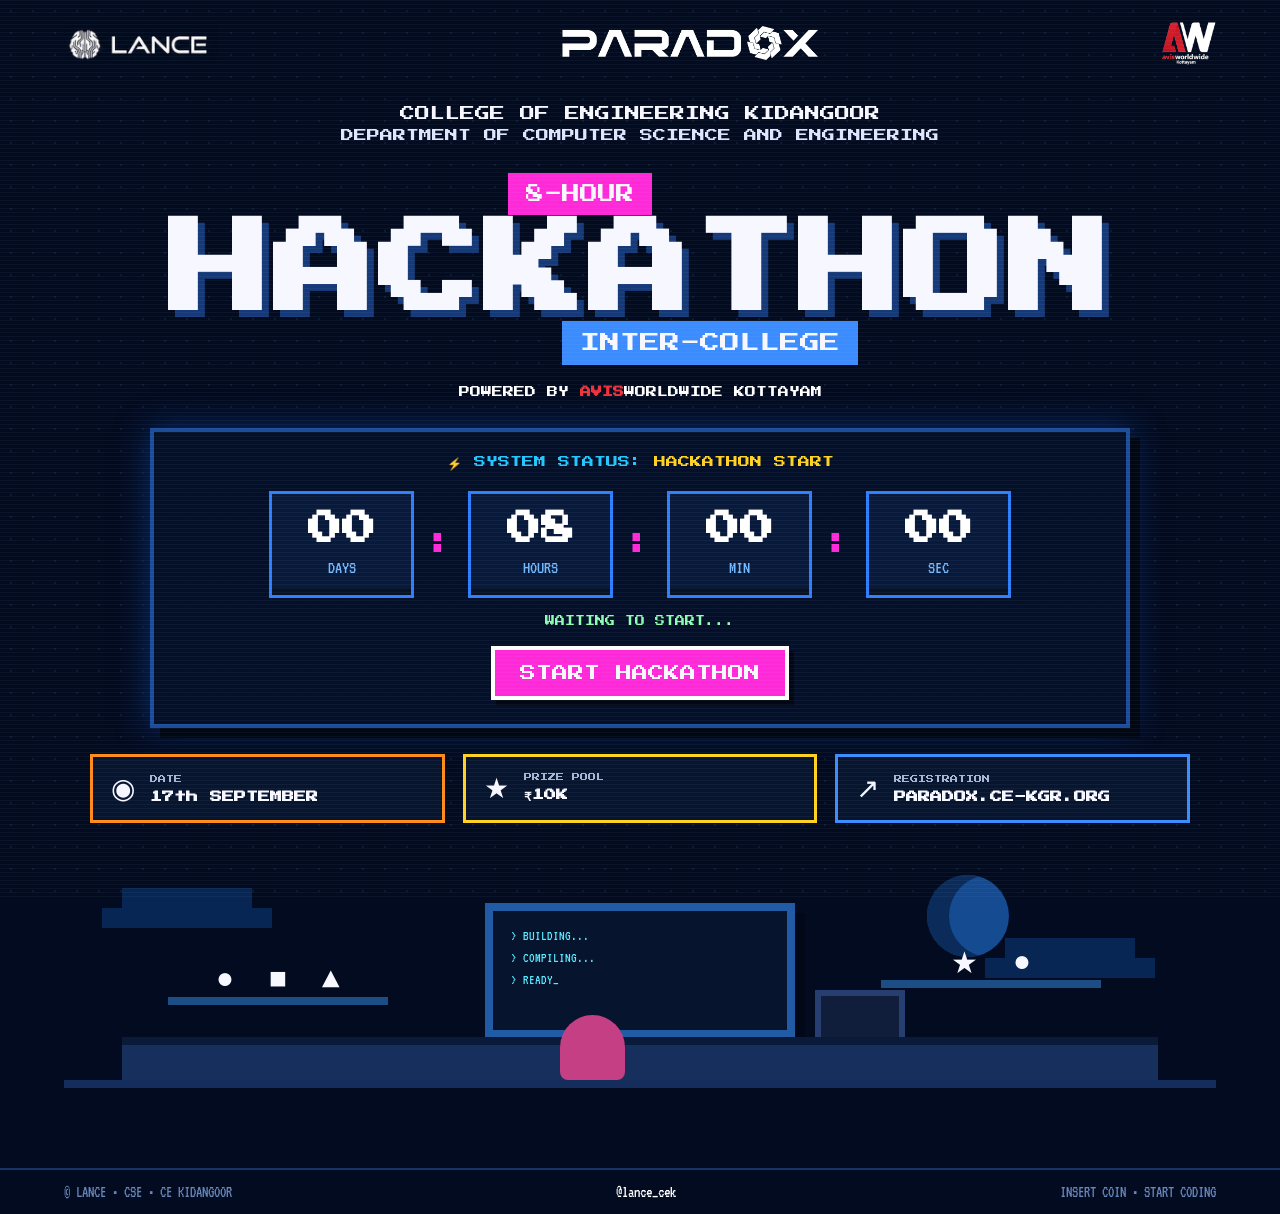
==== index.html @ aae23e1e "feat: initialize retro-themed hackathon countdown website and assets" ====
<!DOCTYPE html>
<html lang="en">
<head>
  <meta charset="UTF-8">
  <meta name="viewport" content="width=device-width, initial-scale=1.0">
  <title>PARADOX '26 — Hackathon Countdown</title>
  <meta name="description" content="PARADOX '26 8-Hour Inter-College Hackathon countdown">
  <link rel="preconnect" href="https://fonts.googleapis.com">
  <link rel="preconnect" href="https://fonts.gstatic.com" crossorigin>
  <link href="https://fonts.googleapis.com/css2?family=Press+Start+2P&family=VT323&display=swap" rel="stylesheet">
  <link rel="stylesheet" href="style.css">
</head>
<body>
  <div class="scanlines"></div>

  <header class="topbar">
    <div class="brand"><img src="image.png" alt="LANCE Logo"></div>
    <div class="paradox"><img src="paradox logo.png" alt="PARADOX Logo"></div>
    <div class="sponsor"><img src="avis.png" alt="Avis Worldwide Logo"></div>
  </header>

  <main>
    <section class="hero">
      <p class="college">COLLEGE OF ENGINEERING KIDANGOOR</p>
      <p class="dept">DEPARTMENT OF COMPUTER SCIENCE AND ENGINEERING</p>

      <div class="pixel-badge">8-HOUR</div>
      <h1>HACKATHON</h1>
      <div class="subtitle">INTER-COLLEGE</div>

      <p class="powered">POWERED BY <b>AVIS</b>WORLDWIDE KOTTAYAM</p>

      <section class="countdown-panel">
        <div class="panel-title">⚡ SYSTEM STATUS: <span>HACKATHON START</span></div>
        <div id="countdown" class="countdown">
          <div class="time-box"><strong id="days">00</strong><span>DAYS</span></div>
          <div class="colon">:</div>
          <div class="time-box"><strong id="hours">00</strong><span>HOURS</span></div>
          <div class="colon">:</div>
          <div class="time-box"><strong id="minutes">00</strong><span>MIN</span></div>
          <div class="colon">:</div>
          <div class="time-box"><strong id="seconds">00</strong><span>SEC</span></div>
        </div>
        <div id="status" class="status">INITIALIZING...</div>
        <button id="start-btn" class="pixel-btn">START HACKATHON</button>
      </section>

      <div class="info-grid">
        <div class="info-card orange">
          <span class="icon">◉</span>
          <div><small>DATE</small><strong>17th SEPTEMBER</strong></div>
        </div>
        <div class="info-card yellow">
          <span class="icon">★</span>
          <div><small>PRIZE POOL</small><strong>₹10K</strong></div>
        </div>
        <div class="info-card blue">
          <span class="icon">↗</span>
          <div><small>REGISTRATION</small><strong>PARADOX.CE-KGR.ORG</strong></div>
        </div>
      </div>

      <div class="pixel-scene" aria-hidden="true">
        <div class="cloud c1"></div><div class="cloud c2"></div>
        <div class="moon"></div>
        <div class="shelf s1"><span>●</span><span>■</span><span>▲</span></div>
        <div class="shelf s2"><span>★</span><span>●</span></div>
        <div class="monitor">
          <div class="screen"><span>&gt; BUILDING...</span><span>&gt; COMPILING...</span><span>&gt; READY_</span></div>
        </div>
        <div class="console"></div>
        <div class="desk"></div>
        <div class="player"></div>
      </div>
    </section>
  </main>

  <footer>
    <span>© LANCE • CSE • CE KIDANGOOR</span>
    <span class="handle">@lance_cek</span>
    <span>INSERT COIN • START CODING</span>
  </footer>

  <script src="script.js"></script>
</body>
</html>
---- style.css ----
*{box-sizing:border-box;margin:0;padding:0}
:root{
  --bg:#030b20;--panel:#07142f;--white:#f7f7ff;--blue:#3b8cff;
  --pink:#ff29d9;--red:#ef313b;--orange:#ff8b1a;--yellow:#ffd21f;
  --cyan:#21c7ff;--muted:#8aa0c5;
}
html,body{min-height:100%;background:var(--bg);color:var(--white)}
body{font-family:'VT323',monospace;overflow-x:hidden}
body:before{content:"";position:fixed;inset:0;pointer-events:none;opacity:.18;
background-image:radial-gradient(#2d65a9 1px,transparent 1px);background-size:22px 22px}
.scanlines{position:fixed;inset:0;pointer-events:none;z-index:20;opacity:.08;
background:repeating-linear-gradient(0deg,transparent 0,transparent 3px,#fff 4px)}
.topbar{height:86px;display:flex;align-items:center;justify-content:space-between;padding:18px 5vw;
font-family:'Press Start 2P',monospace;position:relative;z-index:2}
.brand img{height:40px;width:auto;object-fit:contain}
.paradox img{height:35px;width:auto;object-fit:contain}
.sponsor img{height:45px;width:auto;object-fit:contain}
main{min-height:calc(100vh - 132px)}
.hero{text-align:center;position:relative;padding:12px 5vw 80px;max-width:1500px;margin:auto}
.college,.dept,.powered{font-family:'Press Start 2P',monospace}
.college{font-size:15px;margin:8px 0}.dept{font-size:13px;color:#dce7ff;margin-bottom:26px}
.pixel-badge,.subtitle{display:inline-block;font-family:'Press Start 2P',monospace;padding:12px 18px}
.pixel-badge{background:var(--pink);font-size:18px;transform:translateX(-60px);margin-top:5px}
h1{font-family:'Press Start 2P',monospace;font-size:clamp(42px,8vw,108px);letter-spacing:3px;
text-shadow:7px 7px 0 #153a79;margin:6px 0}
.subtitle{background:var(--blue);font-size:20px;transform:translateX(70px);margin-top:-8px}
.powered{font-size:11px;margin:22px 0;color:#fff}.powered b{color:#ef313b}
.countdown-panel{max-width:980px;margin:30px auto 26px;background:rgba(5,17,43,.92);
border:4px solid #1b4d9b;box-shadow:10px 10px 0 #020714,0 0 30px #082b68;padding:24px 22px}
.panel-title{font-family:'Press Start 2P',monospace;font-size:12px;color:var(--cyan);margin-bottom:20px}
.panel-title span{color:var(--yellow)}
.countdown{display:flex;justify-content:center;align-items:center;gap:12px}
.time-box{min-width:145px;padding:18px 10px;background:#081a3b;border:3px solid #2d7eff;
box-shadow:inset 0 -7px 0 #051126}
.time-box strong{display:block;font-family:'Press Start 2P',monospace;font-size:34px;color:#fff}
.time-box span{display:block;margin-top:13px;color:#73b9ff;font-size:18px}
.colon{font-family:'Press Start 2P';font-size:30px;color:var(--pink)}
.status{font-family:'Press Start 2P';font-size:10px;color:#8cffae;margin-top:18px}
.pixel-btn{font-family:'Press Start 2P',monospace;font-size:16px;padding:15px 25px;margin-top:20px;
background:var(--pink);color:var(--white);border:4px solid #fff;box-shadow:5px 5px 0 #020714;
cursor:pointer;transition:transform 0.1s;text-transform:uppercase}
.pixel-btn:active{transform:translate(5px, 5px);box-shadow:none}
.info-grid{display:grid;grid-template-columns:repeat(3,1fr);gap:18px;max-width:1100px;margin:auto}
.info-card{display:flex;align-items:center;text-align:left;gap:15px;padding:15px 18px;background:#07152f;border:3px solid}
.info-card .icon{font-size:28px}.info-card small{display:block;font-family:'Press Start 2P';font-size:8px;color:#a5b6d7}
.info-card strong{display:block;font-family:'Press Start 2P';font-size:12px;margin-top:8px}
.orange{border-color:var(--orange)}.yellow{border-color:var(--yellow)}.blue{border-color:var(--blue)}
.pixel-scene{height:235px;position:relative;margin-top:30px;overflow:hidden;border-bottom:8px solid #142d5d}
.cloud{position:absolute;width:130px;height:20px;background:#082653;box-shadow:20px 20px #082653,-20px 20px #082653}
.c1{left:5%;top:35px}.c2{right:7%;top:85px}.moon{position:absolute;right:18%;top:22px;width:82px;height:82px;border-radius:50%;
background:#154b91;box-shadow:inset 22px 0 #0b2b5b}
.shelf{position:absolute;background:#1c4d85;height:8px;width:220px;display:flex;gap:35px;justify-content:center;align-items:flex-end}
.shelf span{font-size:30px;transform:translateY(-8px)}.s1{left:9%;bottom:75px}.s2{right:10%;bottom:92px}
.monitor{position:absolute;left:50%;bottom:42px;transform:translateX(-50%);width:310px;height:135px;
background:#0a1936;border:8px solid #215aa5;box-shadow:10px 10px 0 #020817}
.screen{height:100%;padding:18px;text-align:left;background:#06152d;color:#5be7ff;font:14px 'VT323';display:flex;flex-direction:column;gap:8px}
.console{position:absolute;left:calc(50% + 175px);bottom:35px;width:90px;height:55px;background:#111e3b;border:6px solid #263f70}
.desk{position:absolute;left:5%;right:5%;bottom:0;height:35px;background:#172f5d;box-shadow:0 -8px #0a1a39}
.player{position:absolute;left:calc(50% - 80px);bottom:0;width:65px;height:65px;background:#c43f83;border-radius:50% 50% 8px 8px}
footer{height:46px;padding:0 5vw;display:flex;justify-content:space-between;align-items:center;
border-top:2px solid #123466;color:#6685b8;font-size:16px}.handle{color:#fff}
@media(max-width:800px){
.topbar{height:72px;padding:12px 4vw}.brand img{height:30px}.paradox img{height:25px}.sponsor img{height:35px}
.college{font-size:10px}.dept{font-size:8px}.pixel-badge{font-size:11px;transform:none}.subtitle{font-size:11px;transform:none}
.powered{font-size:8px}.countdown{gap:4px}.time-box{min-width:70px;padding:12px 4px}.time-box strong{font-size:17px}.time-box span{font-size:14px}.colon{font-size:17px}
.info-grid{grid-template-columns:1fr}.pixel-scene{height:170px}.monitor{width:210px;height:100px}
footer{font-size:11px;gap:8px}.footer span:last-child{display:none}
}
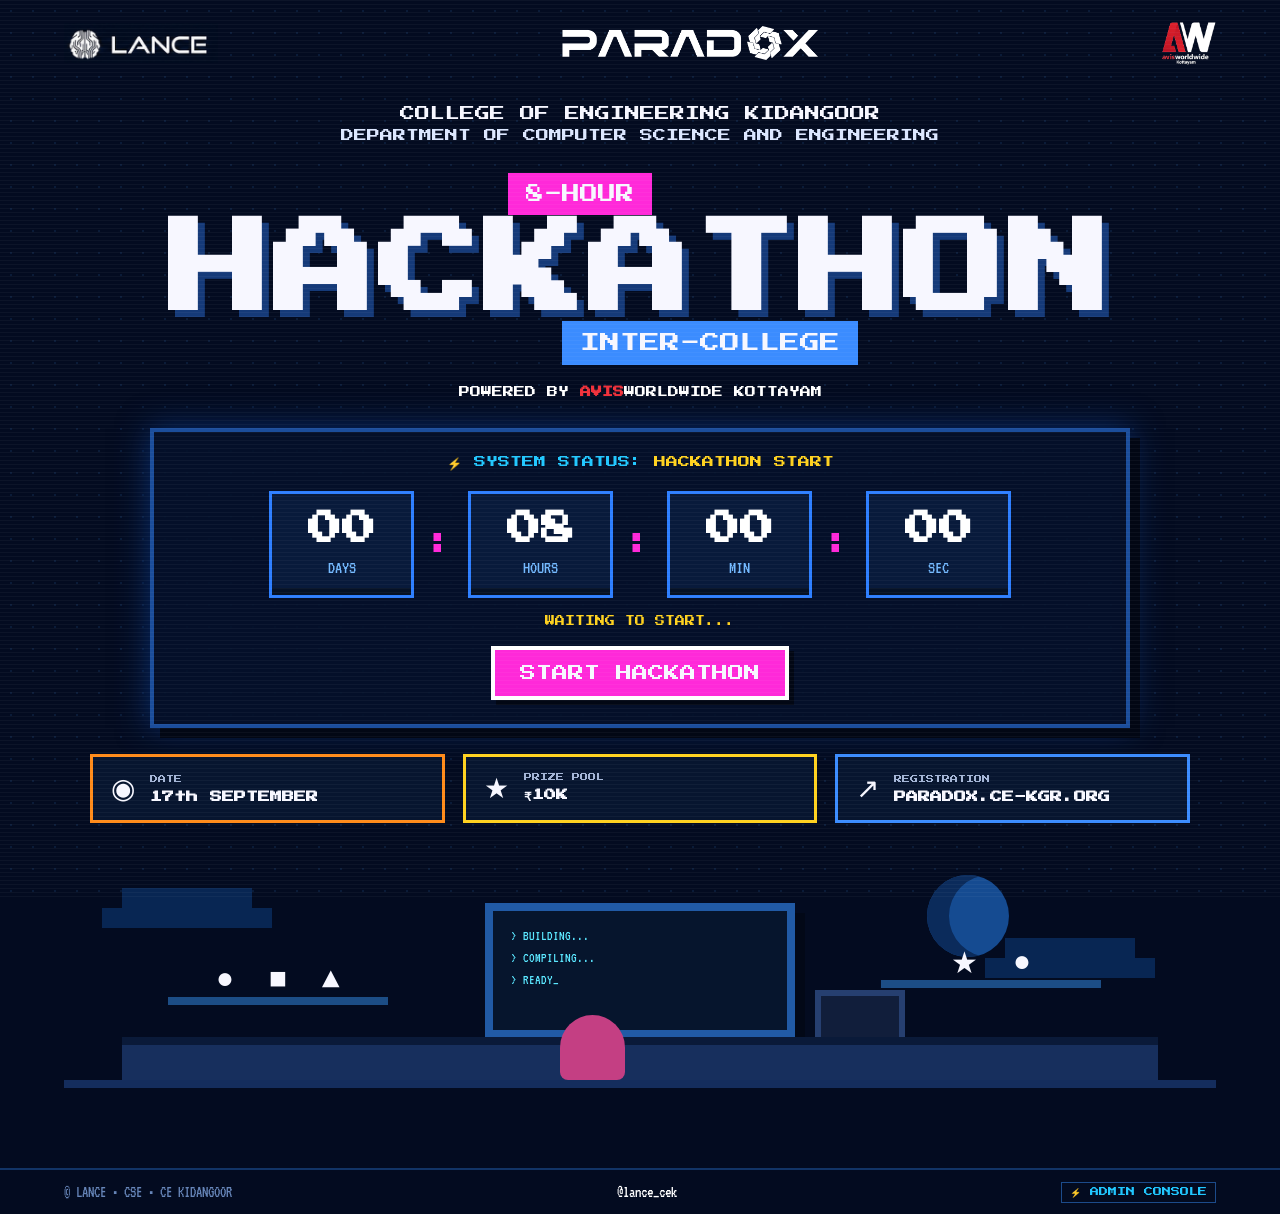
==== commit b526506d: "push it" ====
--- a/index.html
+++ b/index.html
@@ -78,7 +78,7 @@
   <footer>
     <span>© LANCE • CSE • CE KIDANGOOR</span>
     <span class="handle">@lance_cek</span>
-    <span>INSERT COIN • START CODING</span>
+    <a href="admin.html" class="admin-quick-link" title="Open Admin Control Panel (Alt+A)">⚡ ADMIN CONSOLE</a>
   </footer>
 
   <script src="script.js"></script>
--- a/style.css
+++ b/style.css
@@ -59,6 +59,8 @@
 .player{position:absolute;left:calc(50% - 80px);bottom:0;width:65px;height:65px;background:#c43f83;border-radius:50% 50% 8px 8px}
 footer{height:46px;padding:0 5vw;display:flex;justify-content:space-between;align-items:center;
 border-top:2px solid #123466;color:#6685b8;font-size:16px}.handle{color:#fff}
+.admin-quick-link{color:var(--cyan);text-decoration:none;font-family:'Press Start 2P',monospace;font-size:9px;padding:4px 8px;border:1px solid #1c4b8b;transition:all .15s}
+.admin-quick-link:hover{background:var(--cyan);color:#030b20;border-color:#fff}
 @media(max-width:800px){
 .topbar{height:72px;padding:12px 4vw}.brand img{height:30px}.paradox img{height:25px}.sponsor img{height:35px}
 .college{font-size:10px}.dept{font-size:8px}.pixel-badge{font-size:11px;transform:none}.subtitle{font-size:11px;transform:none}
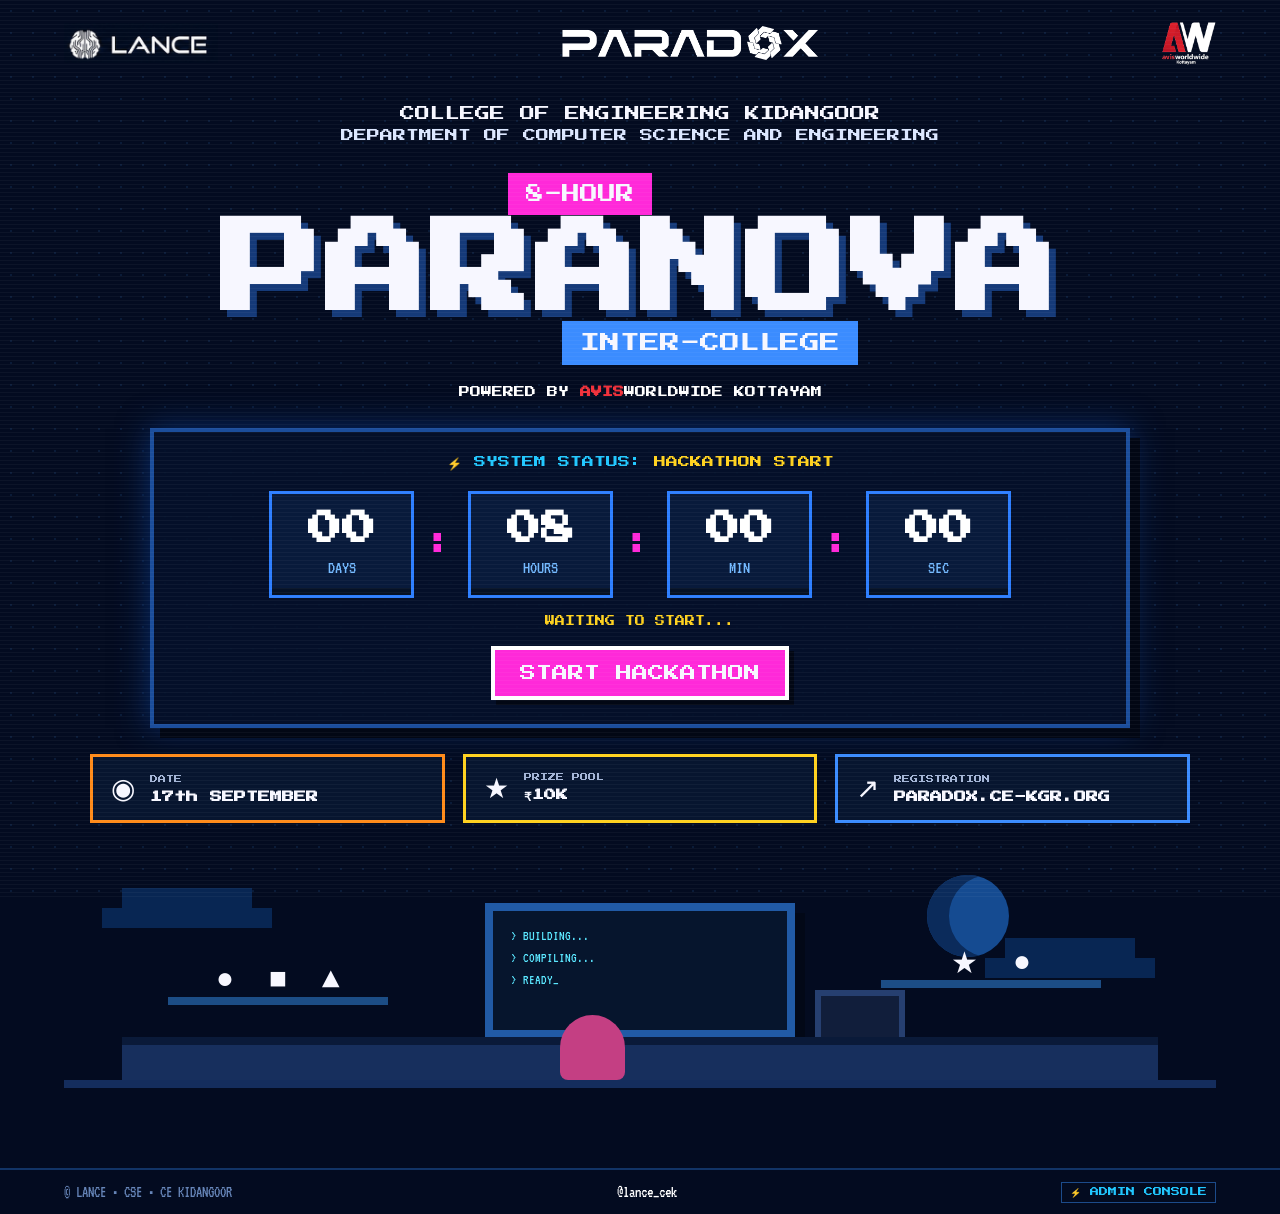
==== commit 0bf9d5ab: "updated" ====
--- a/index.html
+++ b/index.html
@@ -5,6 +5,8 @@
   <meta name="viewport" content="width=device-width, initial-scale=1.0">
   <title>PARADOX '26 — Hackathon Countdown</title>
   <meta name="description" content="PARADOX '26 8-Hour Inter-College Hackathon countdown">
+  <link rel="icon" type="image/png" href="favicon.png">
+  <link rel="apple-touch-icon" href="favicon.png">
   <link rel="preconnect" href="https://fonts.googleapis.com">
   <link rel="preconnect" href="https://fonts.gstatic.com" crossorigin>
   <link href="https://fonts.googleapis.com/css2?family=Press+Start+2P&family=VT323&display=swap" rel="stylesheet">
@@ -25,7 +27,7 @@
       <p class="dept">DEPARTMENT OF COMPUTER SCIENCE AND ENGINEERING</p>
 
       <div class="pixel-badge">8-HOUR</div>
-      <h1>HACKATHON</h1>
+      <h1>PARANOVA</h1>
       <div class="subtitle">INTER-COLLEGE</div>
 
       <p class="powered">POWERED BY <b>AVIS</b>WORLDWIDE KOTTAYAM</p>
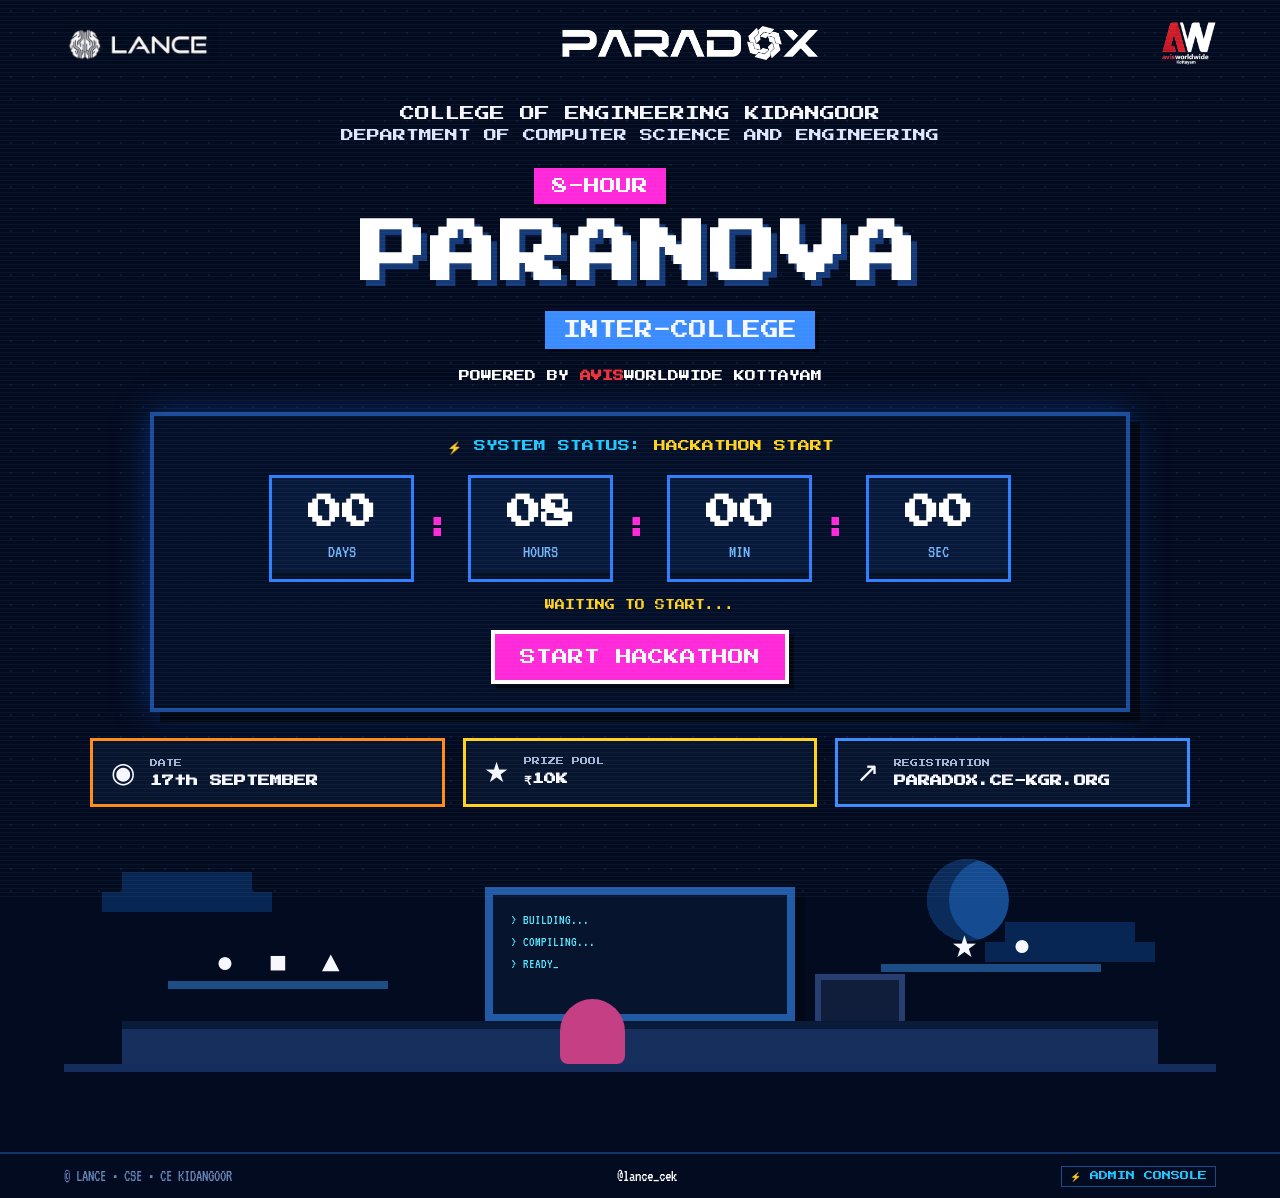
==== commit fab390c5: "new" ====
--- a/index.html
+++ b/index.html
@@ -11,6 +11,7 @@
   <link rel="preconnect" href="https://fonts.gstatic.com" crossorigin>
   <link href="https://fonts.googleapis.com/css2?family=Press+Start+2P&family=VT323&display=swap" rel="stylesheet">
   <link rel="stylesheet" href="style.css">
+  <link rel="stylesheet" href="arcade.css">
 </head>
 <body>
   <div class="scanlines"></div>
@@ -27,7 +28,35 @@
       <p class="dept">DEPARTMENT OF COMPUTER SCIENCE AND ENGINEERING</p>
 
       <div class="pixel-badge">8-HOUR</div>
-      <h1>PARANOVA</h1>
+      <div class="arcade-heading-stage" id="arcade-heading-stage" aria-label="PARANOVA Hackathon">
+        <h1 class="arcade-title" id="arcade-title">
+          <span class="word word-paranova" id="word-paranova">
+            <span class="letter" data-char="P">P</span>
+            <span class="letter" data-char="A">A</span>
+            <span class="letter" data-char="R">R</span>
+            <span class="letter" data-char="A">A</span>
+            <span class="letter" data-char="N">N</span>
+            <span class="letter" data-char="O">O</span>
+            <span class="letter" data-char="V">V</span>
+            <span class="letter" data-char="A">A</span>
+          </span>
+          <span class="word word-hackathon hidden" id="word-hackathon">
+            <span class="letter" data-char="H">H</span>
+            <span class="letter" data-char="A">A</span>
+            <span class="letter" data-char="C">C</span>
+            <span class="letter" data-char="K">K</span>
+            <span class="letter" data-char="A">A</span>
+            <span class="letter" data-char="T">T</span>
+            <span class="letter" data-char="H">H</span>
+            <span class="letter" data-char="O">O</span>
+            <span class="letter" data-char="N">N</span>
+          </span>
+        </h1>
+        <div class="arcade-actor pacman-actor" id="pacman-actor" aria-hidden="true">
+          <div class="pacman-sprite"></div>
+        </div>
+        <div class="arcade-particles" id="arcade-particles" aria-hidden="true"></div>
+      </div>
       <div class="subtitle">INTER-COLLEGE</div>
 
       <p class="powered">POWERED BY <b>AVIS</b>WORLDWIDE KOTTAYAM</p>
@@ -84,5 +113,6 @@
   </footer>
 
   <script src="script.js"></script>
+  <script src="arcade.js"></script>
 </body>
 </html>
--- a/style.css
+++ b/style.css
@@ -19,11 +19,11 @@
 .hero{text-align:center;position:relative;padding:12px 5vw 80px;max-width:1500px;margin:auto}
 .college,.dept,.powered{font-family:'Press Start 2P',monospace}
 .college{font-size:15px;margin:8px 0}.dept{font-size:13px;color:#dce7ff;margin-bottom:26px}
-.pixel-badge,.subtitle{display:inline-block;font-family:'Press Start 2P',monospace;padding:12px 18px}
-.pixel-badge{background:var(--pink);font-size:18px;transform:translateX(-60px);margin-top:5px}
-h1{font-family:'Press Start 2P',monospace;font-size:clamp(42px,8vw,108px);letter-spacing:3px;
-text-shadow:7px 7px 0 #153a79;margin:6px 0}
-.subtitle{background:var(--blue);font-size:20px;transform:translateX(70px);margin-top:-8px}
+.pixel-badge,.subtitle{display:inline-block;font-family:'Press Start 2P',monospace;padding:10px 18px;box-shadow:4px 4px 0 #020714}
+.pixel-badge{background:var(--pink);font-size:16px;margin-bottom:6px;transform:translateX(-40px)}
+h1{font-family:'Press Start 2P',monospace;font-size:clamp(24px,5.5vw,84px);letter-spacing:3px;
+text-shadow:6px 6px 0 #153a79;margin:6px 0}
+.subtitle{background:var(--blue);font-size:18px;margin-top:12px;transform:translateX(40px)}
 .powered{font-size:11px;margin:22px 0;color:#fff}.powered b{color:#ef313b}
 .countdown-panel{max-width:980px;margin:30px auto 26px;background:rgba(5,17,43,.92);
 border:4px solid #1b4d9b;box-shadow:10px 10px 0 #020714,0 0 30px #082b68;padding:24px 22px}
--- a/arcade.css
+++ b/arcade.css
@@ -0,0 +1,201 @@
+/* ==========================================================================
+   PARANOVA ARCADE TRANSFORMATION STYLES
+   Pac-Man Classic 8-Bit Interactive Animation System (PARANOVA ⮂ HACKATHON)
+   Exact Centering • Zero Layout Shift • Responsive
+   ========================================================================== */
+
+/* Stage container occupying the exact heading position, perfectly centered */
+.arcade-heading-stage {
+  position: relative;
+  display: flex;
+  justify-content: center;
+  align-items: center;
+  width: 100%;
+  max-width: 100%;
+  margin: 8px auto;
+  text-align: center;
+  user-select: none;
+  overflow: visible;
+}
+
+/* Heading Typography matching original styles and mathematically centered */
+.arcade-title {
+  font-family: 'Press Start 2P', monospace;
+  font-size: clamp(22px, 5.2vw, 76px);
+  letter-spacing: clamp(1px, 0.25vw, 3px);
+  text-shadow: clamp(3px, 0.5vw, 6px) clamp(3px, 0.5vw, 6px) 0 #153a79;
+  margin: 0 auto;
+  display: grid;
+  grid-template-areas: "heading";
+  place-items: center;
+  position: relative;
+  z-index: 5;
+  white-space: nowrap;
+  line-height: 1.1;
+  transition: transform 0.1s cubic-bezier(0.175, 0.885, 0.32, 1.275);
+}
+
+/* Both words share the exact same centered grid cell */
+.arcade-title .word {
+  grid-area: heading;
+  display: inline-flex;
+  justify-content: center;
+  align-items: center;
+  position: relative;
+  white-space: nowrap;
+  margin: 0 auto;
+}
+
+.arcade-title .word.word-hackathon {
+  color: #fff;
+}
+
+.arcade-title .word.word-paranova {
+  color: #fff;
+}
+
+.arcade-title .word.hidden {
+  display: none !important;
+}
+
+/* Individual letter wrappers to allow zero-reflow eating (space preserved) */
+.arcade-title .letter {
+  display: inline-block;
+  position: relative;
+  text-align: center;
+  transition: opacity 0.08s ease, transform 0.08s ease;
+  transform-origin: center center;
+}
+
+.arcade-title .letter.eaten {
+  opacity: 0 !important;
+  transform: scale(0) !important;
+  visibility: hidden !important;
+  pointer-events: none;
+}
+
+.arcade-title .letter.eating-flash {
+  animation: letterEatFlash 0.12s ease-out forwards;
+}
+
+@keyframes letterEatFlash {
+  0% { transform: scale(1.3) rotate(5deg); filter: brightness(3); color: #ffd21f; }
+  50% { transform: scale(0.6) rotate(-5deg); filter: brightness(2); }
+  100% { transform: scale(0); opacity: 0; }
+}
+
+/* Word Transition Glitch & Scale Effects */
+.word-glitch-in {
+  animation: arcadeWordGlitch 0.45s steps(2, start) forwards;
+}
+
+@keyframes arcadeWordGlitch {
+  0% { transform: scale(0.7) translateY(-6px); opacity: 0; filter: drop-shadow(0 0 15px #21c7ff) hue-rotate(90deg); }
+  25% { transform: scale(1.08) translateY(3px); opacity: 0.8; filter: drop-shadow(0 0 25px #ff29d9); }
+  50% { transform: scale(0.96) translateY(-1px); opacity: 1; }
+  75% { transform: scale(1.02) translateY(1px); }
+  100% { transform: scale(1) translateY(0); opacity: 1; filter: none; }
+}
+
+/* ==========================================================================
+   ACTORS / CHARACTERS (Absolute positioning inside stage)
+   ========================================================================== */
+.arcade-actor {
+  position: absolute;
+  pointer-events: none;
+  z-index: 99 !important;
+  opacity: 0;
+  transition: opacity 0.15s ease;
+  will-change: transform, left, top;
+}
+
+.arcade-actor.active {
+  opacity: 1 !important;
+  display: block !important;
+}
+
+/* --------------------------------------------------------------------------
+   PAC-MAN SPRITE (Uploaded 8-Bit Pixel Art Asset)
+   -------------------------------------------------------------------------- */
+.pacman-actor {
+  width: clamp(32px, 5.5vw, 72px);
+  height: clamp(32px, 5.5vw, 72px);
+  top: 0;
+  left: 0;
+  transform: translate(-50%, -50%);
+  z-index: 100 !important;
+}
+
+.pacman-sprite {
+  width: 100%;
+  height: 100%;
+  position: relative;
+  background-image: url('pacman-open.svg');
+  background-size: contain;
+  background-repeat: no-repeat;
+  background-position: center center;
+  image-rendering: pixelated;
+  image-rendering: crisp-edges;
+  filter: drop-shadow(3px 3px 0 rgba(0, 0, 0, 0.7));
+  animation: pacmanChompFrames 0.22s steps(1) infinite;
+}
+
+@keyframes pacmanChompFrames {
+  0%, 100% { background-image: url('pacman-open.svg'); }
+  50% { background-image: url('pacman-closed.svg'); }
+}
+
+.pacman-actor.face-left .pacman-sprite {
+  transform: scaleX(-1);
+}
+
+/* ==========================================================================
+   PARTICLES & BURST EFFECTS
+   ========================================================================== */
+.arcade-particles {
+  position: absolute;
+  inset: 0;
+  pointer-events: none;
+  z-index: 15;
+  overflow: visible;
+}
+
+.arcade-particle {
+  position: absolute;
+  width: clamp(6px, 1.2vw, 14px);
+  height: clamp(6px, 1.2vw, 14px);
+  border-radius: 0;
+  pointer-events: none;
+  will-change: transform, opacity;
+}
+
+.particle-star {
+  background: #ffe600;
+  clip-path: polygon(50% 0%, 61% 35%, 98% 35%, 68% 57%, 79% 91%, 50% 70%, 21% 91%, 32% 57%, 2% 35%, 39% 35%);
+  box-shadow: 0 0 10px #ffe600;
+}
+
+.particle-pixel {
+  background: #ff29d9;
+  box-shadow: 0 0 8px #ff29d9;
+}
+
+.particle-coin {
+  background: #ffd21f;
+  border: 2px solid #fff;
+  border-radius: 50%;
+  animation: coinSpin 0.5s linear infinite;
+}
+
+@keyframes coinSpin {
+  0% { transform: scaleX(1); }
+  50% { transform: scaleX(0.1); }
+  100% { transform: scaleX(1); }
+}
+
+/* Mobile Adjustments */
+@media (max-width: 800px) {
+  .arcade-title {
+    font-size: clamp(20px, 6.2vw, 42px);
+  }
+}
